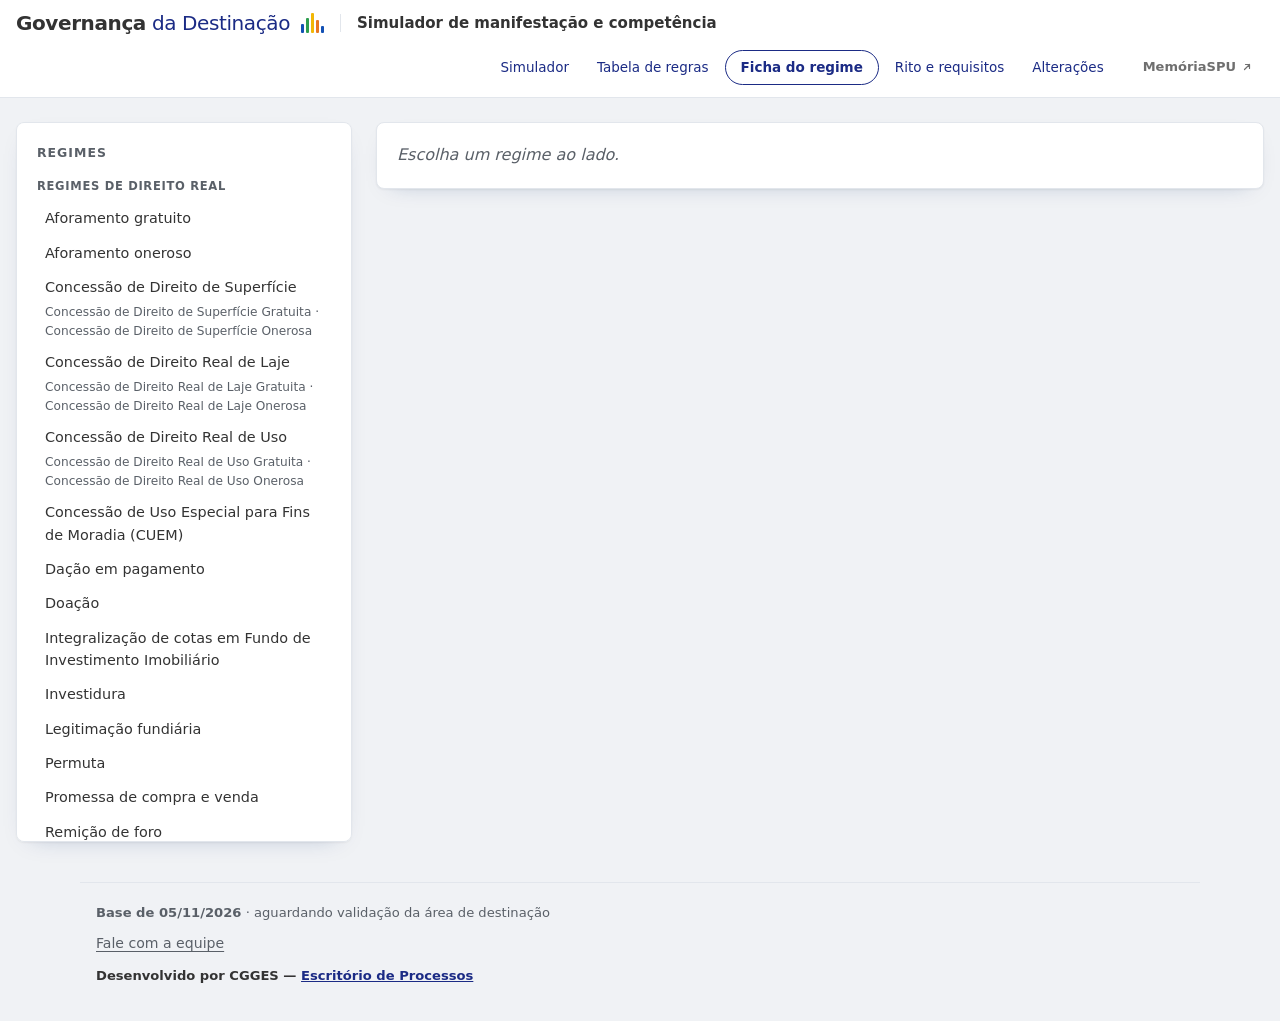
==== ficha.html @ db15897f "botões: "Fale com a equipe" nas cinco, e o rodapé leva ao Escritório Nome decidido por Juarez em 13/" ====
<!doctype html>
<html lang="pt-BR">
<head>
<meta charset="utf-8">
<meta name="viewport" content="width=device-width, initial-scale=1">
<title>Ficha do regime — Governança da Destinação</title>
<link rel="stylesheet" href="estilo.css?v=401c1628ce">
<style>
  /* Ponteiro para o MemóriaSPU. Não é aba desta ferramenta: leva para fora, e por isso
     fica separado das demais e carrega a seta. Sem variável de cor, para ficar igual
     nos dois temas e em qualquer uma das ferramentas. */
  .mem-topo { display:inline-flex; align-items:center; gap:5px; font:inherit; font-size:13px;
    font-weight:600; color:inherit; opacity:.7; text-decoration:none; white-space:nowrap;
    padding:5px 10px; border-radius:7px; border:1px solid transparent; }
  .mem-topo:hover { opacity:1; background:rgb(128 128 128 / .13); }
  .mem-topo svg { width:12px; height:12px; flex:none; }
</style>
</head>
<body>

<header class="topo">
  <div class="faixa">
    <a class="marca" href="index.html">
      <span class="marca-nome"><b>Governança</b> <span>da Destinação</span></span>
      <span class="marca-barras" aria-hidden="true">
        <i style="height:9px;background:var(--marca-1)"></i>
        <i style="height:15px;background:var(--marca-2)"></i>
        <i style="height:20px;background:var(--marca-3)"></i>
        <i style="height:13px;background:var(--marca-4)"></i>
        <i style="height:7px;background:var(--marca-1)"></i>
      </span>
    </a>
    <div class="modulo">
      <strong>Simulador de manifestação e competência</strong>
    </div>
    <nav class="abas">
      <a href="index.html">Simulador</a>
      <a href="tabela.html">Tabela de regras</a>
      <a href="ficha.html" aria-current="page">Ficha do regime</a>
      <a href="rito.html">Rito e requisitos</a>
      <a href="mudancas.html">Alterações</a>
    </nav>
    <a class="mem-topo" href="https://memoria-spu.gestao.gov.br/" title="MemóriaSPU — o acervo institucional da SPU: normas, pareceres e publicações, em um lugar só">MemóriaSPU <svg viewBox="0 0 24 24" fill="none" stroke="currentColor" stroke-width="2.4" stroke-linecap="round" stroke-linejoin="round" aria-hidden="true"><path d="M7 17 17 7M9 7h8v8"/></svg></a>
  </div>
</header>

<main class="largo">
  <div class="colunas-ficha">

    <nav class="consulta indice" id="indice-caixa">
      <h2>Regimes</h2>
      <div id="indice"></div>
      <p class="aviso-campos">Submodalidades cuja regra é idêntica à da irmã aparecem
      como o regime, com as duas nomeadas abaixo.</p>
    </nav>

    <div class="saida" id="ficha">
      <p class="vazio">Escolha um regime ao lado.</p>
    </div>

  </div>
</main>

<footer class="rodape">
  <p class="linha-base">
    <strong id="versao"></strong> ·
    <span id="situacao-base"></span>
  </p>
  <p class="relato"><button type="button" id="relatar" class="botao-relato">Fale com a equipe</button></p>
  <p class="assinatura">Desenvolvido por CGGES — <a href="https://spu-projetoseprocessos.github.io/escritorio/">Escritório de Processos</a></p>
</footer>

<script src="base.js?v=401c1628ce"></script>
<script src="rotulos.js?v=401c1628ce"></script>
<script src="spu-caixinha.js?v=401c1628ce"></script>
<script src="ficha.js?v=401c1628ce"></script>
</body>
</html>
---- estilo.css ----
:root {
  /* Paleta do SPUProcessos. Os nomes antigos continuam, apontando para as cores
     de lá, para a folha inteira adotar a identidade de uma vez. */
  --fg: #333333;        --tinta: #333333;
  --fg-muted: #5a6068;  --tinta-fraca: #5a6068;
  --border: #e2e6ec;    --linha: #e2e6ec;
  --bg: #f0f2f5;        --fundo: #f0f2f5;
  --surface: #ffffff;   --papel: #ffffff;
  --accent: #1b2b85;    --azul: #1b2b85;
  --accent-claro: #5992ed;
  --accent-soft: #e8f0ff; --azul-claro: #e8f0ff;
  --ok: #168821;
  --meio: #9a6700;      --ambar: #9a6700;
  --ambar-claro: #fff6e3;
  --vermelho: #953735;
  --vermelho-claro: #fbeded;
  --marca-1: #1351b4; --marca-2: #2e9e4f; --marca-3: #f2b705; --marca-4: #e8771f;
  --sombra: 0 1px 2px rgba(28,28,28,.05), 0 8px 24px -16px rgba(12,50,111,.35);
  --fonte-ui: "Raleway", system-ui, -apple-system, "Segoe UI", sans-serif;
}

* { box-sizing: border-box; }

body {
  margin: 0;
  background: var(--fundo);
  color: var(--tinta);
  font: 16px/1.55 var(--fonte-ui);
}

.topo {
  position: sticky;
  top: 0;
  z-index: 15;
  background: var(--surface);
  border-bottom: 1px solid var(--border);
}
.faixa {
  max-width: 1320px;
  margin: 0 auto;
  padding: 12px 1rem;
  display: flex;
  align-items: center;
  gap: 16px;
  flex-wrap: wrap;
}
.marca { display: flex; align-items: center; gap: 11px; min-width: 0; text-decoration: none; }
.marca-nome { font-size: 20px; line-height: 1.1; letter-spacing: -0.02em; white-space: nowrap; }
.marca-nome b { font-weight: 700; color: var(--fg); }
.marca-nome span { font-weight: 400; color: var(--accent); }
.marca-barras { display: flex; align-items: flex-end; gap: 2px; height: 20px; flex: none; }
.marca-barras i { width: 3px; border-radius: 1px; display: block; }
.modulo { padding-left: 16px; border-left: 1px solid var(--border); min-width: 0; }
.modulo strong { display: block; font-size: 15px; font-weight: 600; line-height: 1.25; }
.modulo span { display: block; font-size: 12.5px; color: var(--fg-muted); line-height: 1.3; }

main { max-width: 1320px; margin: 0 auto; padding: 1.5rem 1rem 2.5rem; }

.colunas {
  display: grid;
  grid-template-columns: minmax(0, 26rem) minmax(0, 1fr);
  gap: 1.5rem;
  align-items: start;
}
@media (max-width: 860px) {
  .colunas { grid-template-columns: 1fr; }
}

h2 {
  margin: 0 0 1rem;
  font-size: 0.78rem;
  text-transform: uppercase;
  letter-spacing: 0.08em;
  color: var(--tinta-fraca);
  font-weight: 700;
}

.consulta, .saida {
  background: var(--papel);
  border: 1px solid var(--border);
  border-radius: 8px;
  padding: 1.25rem;
  box-shadow: var(--sombra);
}

/* ----------------------------------------------------------------- campos */

.campo { margin-bottom: 0.85rem; }
.campo > label.pergunta {
  display: block;
  font-weight: 600;
  font-size: 0.95rem;
  margin-bottom: 0.4rem;
}
.nota-campo {
  margin: -0.15rem 0 0.5rem;
  font-size: 0.82rem;
  color: var(--tinta-fraca);
}

select, input[type="number"] {
  width: 100%;
  padding: 0.5rem 0.6rem;
  font: inherit;
  font-size: 0.95rem;
  color: var(--tinta);
  background: var(--papel);
  border: 1px solid #b9bcc2;
  border-radius: 4px;
}
select:focus, input:focus { outline: 2px solid var(--azul); outline-offset: 1px; }

.linha-numero { display: flex; align-items: center; gap: 0.5rem; }
.linha-numero .unidade { color: var(--tinta-fraca); font-size: 0.9rem; }
.eco { margin: 0.3rem 0 0; font-size: 0.85rem; color: var(--azul); font-weight: 600; }

/* As opções são metade da altura do formulário: 580 px dos 1115 da venda.
   Compactá-las devolve mais rolagem do que alargar a coluna. */
.opcao {
  display: flex;
  gap: 0.55rem;
  align-items: flex-start;
  padding: 0.25rem 0.5rem;
  border: 1px solid var(--linha);
  border-radius: 4px;
  margin-bottom: 0.2rem;
  font-size: 0.88rem;
  font-weight: 400;
  cursor: pointer;
}
.opcao:hover { background: var(--azul-claro); }
.opcao input { margin: 0.25rem 0 0; flex: none; }

.aviso-campos {
  margin: 1.25rem 0 0;
  padding-top: 0.9rem;
  border-top: 1px solid var(--linha);
  font-size: 0.8rem;
  color: var(--tinta-fraca);
}

/* -------------------------------------------------------------- resultado */

.vazio { color: var(--tinta-fraca); font-style: italic; margin: 0; }
/* O que falta responder, um por linha. Sem itálico: são as perguntas
   inteiras, e pergunta longa em itálico cansa de ler. */
.falta { margin: 0.4rem 0 0; padding-left: 1.3rem; color: var(--tinta); }
.falta li { margin-bottom: 0.3rem; line-height: 1.45; }

.bloco {
  border: 1px solid var(--linha);
  border-left: 4px solid var(--linha);
  border-radius: 4px;
  padding: 0.9rem 1rem;
  margin-bottom: 1rem;
}
.bloco h3 {
  margin: 0 0 0.35rem;
  font-size: 0.74rem;
  text-transform: uppercase;
  letter-spacing: 0.07em;
  color: var(--tinta-fraca);
}
.bloco.destaque { border-left-color: var(--azul); background: var(--azul-claro); }
.bloco.neutro { border-left-color: #9aa0a8; }
.bloco.colisao { border-left-color: var(--vermelho); background: var(--vermelho-claro); }
.bloco.ressalva { border-left-color: var(--ambar); background: var(--ambar-claro); }
.bloco.nota { border-left-color: #9aa0a8; }

.resposta { margin: 0; font-size: 1.15rem; font-weight: 600; line-height: 1.35; }
.resposta-menor { margin: 0; font-size: 1rem; font-weight: 600; }

.explica { margin: 0.5rem 0 0; font-size: 0.86rem; color: var(--tinta-fraca); }

.fundamentos { margin-top: 0.75rem; padding-top: 0.6rem; border-top: 1px dashed var(--linha); }
.fundamento { margin: 0 0 0.3rem; font-size: 0.84rem; }
.fundamento.preterido { color: var(--tinta-fraca); }
.origem { margin: 0 0 0.3rem; font-size: 0.82rem; color: var(--tinta-fraca); }
.pendencia { margin: 0.3rem 0 0; font-size: 0.82rem; color: var(--vermelho); }

.hipoteses { margin: 0.6rem 0 0; padding-left: 1.1rem; }
.hipoteses li { margin-bottom: 0.7rem; font-size: 0.9rem; }

/* ----------------------------------------------------------------- rodapé */

.rodape {
  max-width: 1120px;
  margin: 0 auto;
  padding: 1.25rem 1rem 2rem;
  border-top: 1px solid var(--linha);
  font-size: 0.82rem;
  color: var(--tinta-fraca);
}
.rodape p { margin: 0 0 0.2rem; }
.rodape .assinatura { margin-top: 0.7rem; font-weight: 600; color: var(--tinta); }
/* O nome do Escritório leva à página dele. Sublinhado e na cor de link:
   dentro de uma linha em negrito, só a cor não bastaria para distinguir. */
.rodape .assinatura a { color: var(--azul); text-decoration: underline; }

/* ------------------------------------------------------------- navegação */

.abas { margin-left: auto; display: flex; align-items: center; gap: 4px; flex: none; }
.abas a {
  font-size: 13.5px; font-weight: 500; color: var(--accent); text-decoration: none;
  border-radius: 999px; padding: 7px 12px; white-space: nowrap;
}
.abas a:hover { background: var(--accent-soft); }
.abas a[aria-current="page"] { border: 1px solid var(--accent); font-weight: 600; padding: 6px 15px; }

/* --------------------------------------------------------- tabela de regras */

main.largo { max-width: 1320px; }

.filtros { margin-bottom: 1.25rem; }
.grade-filtros {
  display: grid;
  grid-template-columns: repeat(auto-fit, minmax(13rem, 1fr));
  gap: 0.9rem;
}
.grade-filtros .campo { margin-bottom: 0; }
.campo-botao { display: flex; align-items: flex-end; }
input[type="search"] {
  width: 100%;
  padding: 0.5rem 0.6rem;
  font: inherit;
  font-size: 0.95rem;
  border: 1px solid #b9bcc2;
  border-radius: 4px;
}
button {
  font: inherit; font-size: 13.5px; font-weight: 600;
  padding: 7px 16px; border: 0; border-radius: 999px;
  background: var(--accent-soft); color: var(--accent); cursor: pointer;
}
button:hover { background: #d7e4fb; }
.contagem {
  margin: 0.9rem 0 0;
  padding-top: 0.8rem;
  border-top: 1px solid var(--linha);
  font-size: 0.85rem;
  font-weight: 600;
  color: var(--tinta-fraca);
}

.rolagem {
  background: var(--papel);
  border: 1px solid var(--linha);
  border-radius: 6px;
  overflow-x: auto;
}
table.regras { border-collapse: collapse; width: 100%; font-size: 0.86rem; }
table.regras th {
  text-align: left;
  vertical-align: bottom;
  padding: 0.6rem 0.7rem;
  background: var(--fundo);
  border-bottom: 2px solid var(--linha);
  font-size: 0.72rem;
  text-transform: uppercase;
  letter-spacing: 0.06em;
  color: var(--tinta-fraca);
  position: sticky;
  top: 0;
}
table.regras td {
  padding: 0.6rem 0.7rem;
  border-bottom: 1px solid var(--linha);
  vertical-align: top;
}
table.regras tbody tr:hover { background: var(--azul-claro); }

.col-regra { white-space: nowrap; }
.id-regra { font-family: ui-monospace, SFMono-Regular, Menlo, monospace; font-size: 0.8rem; }
.col-materia { min-width: 11rem; }
.col-dim { white-space: nowrap; }
.col-faixa { min-width: 10rem; }
.col-cond { min-width: 16rem; }
.col-resultado { min-width: 9rem; }
.col-origem { min-width: 13rem; }
.col-origem summary { cursor: pointer; color: var(--azul); font-size: 0.82rem; }
.col-origem p { margin: 0.4rem 0 0; }
.menor { font-size: 0.8rem; color: var(--tinta-fraca); margin-top: 0.25rem; }

.etiqueta {
  display: inline-block;
  margin-top: 0.3rem;
  margin-right: 0.25rem;
  padding: 0.05rem 0.4rem;
  border-radius: 3px;
  font-size: 0.7rem;
  font-weight: 700;
  text-transform: uppercase;
  letter-spacing: 0.04em;
}
.etiqueta.pend { background: var(--vermelho-claro); color: var(--vermelho); }
.etiqueta.coringa { background: var(--ambar-claro); color: var(--ambar); }
.etiqueta.alt { background: var(--azul-claro); color: var(--azul); }

/* ------------------------------------------------------- ficha da matéria */

.colunas-ficha {
  display: grid;
  grid-template-columns: minmax(0, 21rem) minmax(0, 1fr);
  gap: 1.5rem;
  align-items: start;
}
@media (max-width: 920px) {
  .colunas-ficha { grid-template-columns: 1fr; }
}

.indice { max-height: 80vh; overflow-y: auto; position: sticky; top: 1rem; }
.indice h3 {
  margin: 1.1rem 0 0.4rem;
  font-size: 0.72rem;
  text-transform: uppercase;
  letter-spacing: 0.06em;
  color: var(--tinta-fraca);
}
.indice h3:first-of-type { margin-top: 0; }
.lista-materias { list-style: none; margin: 0; padding: 0; }
.lista-materias li { margin-bottom: 0.15rem; }
.lista-materias a {
  display: block;
  padding: 0.3rem 0.5rem;
  border-radius: 4px;
  color: var(--tinta);
  text-decoration: none;
  font-size: 0.9rem;
}
.lista-materias a:hover { background: var(--azul-claro); }
.lista-materias a[aria-current="page"] {
  background: var(--azul);
  color: #fff;
  font-weight: 600;
}
.lista-materias .subs {
  display: block;
  padding: 0 0.5rem 0.2rem;
  font-size: 0.76rem;
  color: var(--tinta-fraca);
}

.cabeca-ficha { margin-bottom: 1.25rem; }
.titulo-ficha {
  margin: 0;
  font-size: 1.3rem;
  font-weight: 600;
  text-transform: none;
  letter-spacing: -0.01em;
  color: var(--tinta);
}
.cabeca-ficha .meta { margin: 0.25rem 0 0; font-size: 0.84rem; color: var(--tinta-fraca); }
.acoes { margin: 0.8rem 0 0; display: flex; flex-wrap: wrap; gap: 0.5rem; }
.botao-link {
  font-size: 0.85rem;
  padding: 0.35rem 0.75rem;
  border: 1px solid var(--azul);
  border-radius: 4px;
  color: var(--azul);
  text-decoration: none;
}
.botao-link:hover { background: var(--azul-claro); }

.campos-ficha { margin: 0; padding-left: 1.15rem; font-size: 0.92rem; }
.campos-ficha li { margin-bottom: 0.3rem; }

.bloco table.regras { margin-top: 0.6rem; font-size: 0.84rem; }
.bloco table.regras th { position: static; }
.rolagem-interna { overflow-x: auto; margin-top: 0.6rem; }
.rolagem-interna table.regras { margin-top: 0; }

/* ------------------------------------------------------- rito e requisitos */

#rito .bloco { background: var(--papel); }

ol.passos { margin: 0.8rem 0 0; padding-left: 1.4rem; }
ol.passos li { margin-bottom: 1rem; }
.passo-quem { font-weight: 600; font-size: 0.95rem; }
.passo-oque { font-size: 0.92rem; margin-top: 0.15rem; }

.norma {
  border-top: 1px solid var(--linha);
  padding-top: 0.8rem;
  margin-top: 0.8rem;
}
.norma:first-of-type { border-top: 0; padding-top: 0.3rem; margin-top: 0.3rem; }
.norma-cab { display: flex; flex-wrap: wrap; gap: 0.5rem; align-items: baseline; }
.norma-tema { margin: 0.1rem 0 0.35rem; font-size: 0.9rem; color: var(--azul); }
.norma .explica { margin-top: 0; color: var(--tinta); font-size: 0.89rem; }

/* ------------------------------------------------------ rito: título e fluxo */

.titulo-pagina { margin: 0 0 4px; font-size: 1.5rem; line-height: 1.25; font-weight: 600; }
.sub-pagina { margin: 0 0 16px; color: var(--fg-muted); max-width: 60ch; }
.etiquetas { margin: 0 0 24px; display: flex; flex-wrap: wrap; gap: 8px; }
.etiqueta-norma {
  background: var(--accent-soft); color: var(--accent);
  border-radius: 999px; padding: 4px 12px; font-size: 0.85rem; font-weight: 600;
}

ol.fluxo { position: relative; margin: 0 0 24px; padding: 0; list-style: none; }
ol.fluxo:before {
  content: ""; position: absolute; left: 19px; top: 8px; bottom: 8px;
  width: 3px; background: var(--border);
}
.passo { position: relative; padding-left: 56px; margin-bottom: 18px; }
.passo-n {
  position: absolute; left: 0; top: 0; width: 40px; height: 40px; border-radius: 50%;
  background: var(--accent); color: #fff; display: flex; align-items: center;
  justify-content: center; font-weight: 700; border: 3px solid var(--bg);
}
.passo-n.decisao { background: var(--meio); }
.passo-n.posterior { background: var(--ok); }
.passo-cartao {
  background: var(--surface); border: 1px solid var(--border); border-radius: 12px;
  padding: 14px 16px; box-shadow: var(--sombra);
}
.passo.decisao .passo-cartao { border-left: 5px solid var(--meio); }
.passo-quem {
  margin: 0 0 2px; font-size: 0.78rem; font-weight: 700; letter-spacing: 0.04em;
  text-transform: uppercase; color: var(--accent);
}
.passo-titulo {
  margin: 0 0 6px;
  font-size: 1.05rem;
  font-weight: 600;
  /* a regra geral de h2 põe versalete e caixa alta; aqui é título de cartão */
  text-transform: none;
  letter-spacing: normal;
  color: var(--fg);
}
.passo-detalhes { margin: 4px 0 0; padding-left: 18px; font-size: 0.93rem; }
.passo-detalhes li { margin: 2px 0; }
.ramos { display: grid; grid-template-columns: 1fr 1fr; gap: 10px; margin-top: 10px; }
@media (max-width: 600px) { .ramos { grid-template-columns: 1fr; } }
.ramo { border-radius: 10px; padding: 10px 12px; font-size: 0.92rem; }
.ramo strong { display: block; margin-bottom: 2px; }
.ramo.sim { background: #e3f4ea; border: 1px solid var(--ok); }
.ramo.sim strong { color: var(--ok); }
.ramo.nao { background: var(--vermelho-claro); border: 1px solid var(--vermelho); }
.ramo.nao strong { color: var(--vermelho); }
.fonte {
  display: inline-block; margin-top: 8px; font-size: 0.78rem; color: var(--fg-muted);
  background: var(--bg); border-radius: 6px; padding: 2px 8px;
}

/* ------------------------------------------- relatar algo estranho

   Botão discreto: quem consulta não veio reclamar, veio instruir processo.
   Fica sublinhado para se dar a entender como botão sem pesar na tela. */

.relato { margin: 1rem 0 0; }
.rodape .relato { margin: 0.6rem 0 0; }
.botao-relato {
  background: none;
  padding: 0;
  font-size: 0.88rem;
  font-weight: 500;
  color: var(--tinta-fraca);
  text-decoration: underline;
  text-underline-offset: 3px;
}
.botao-relato:hover { background: none; color: var(--azul); }
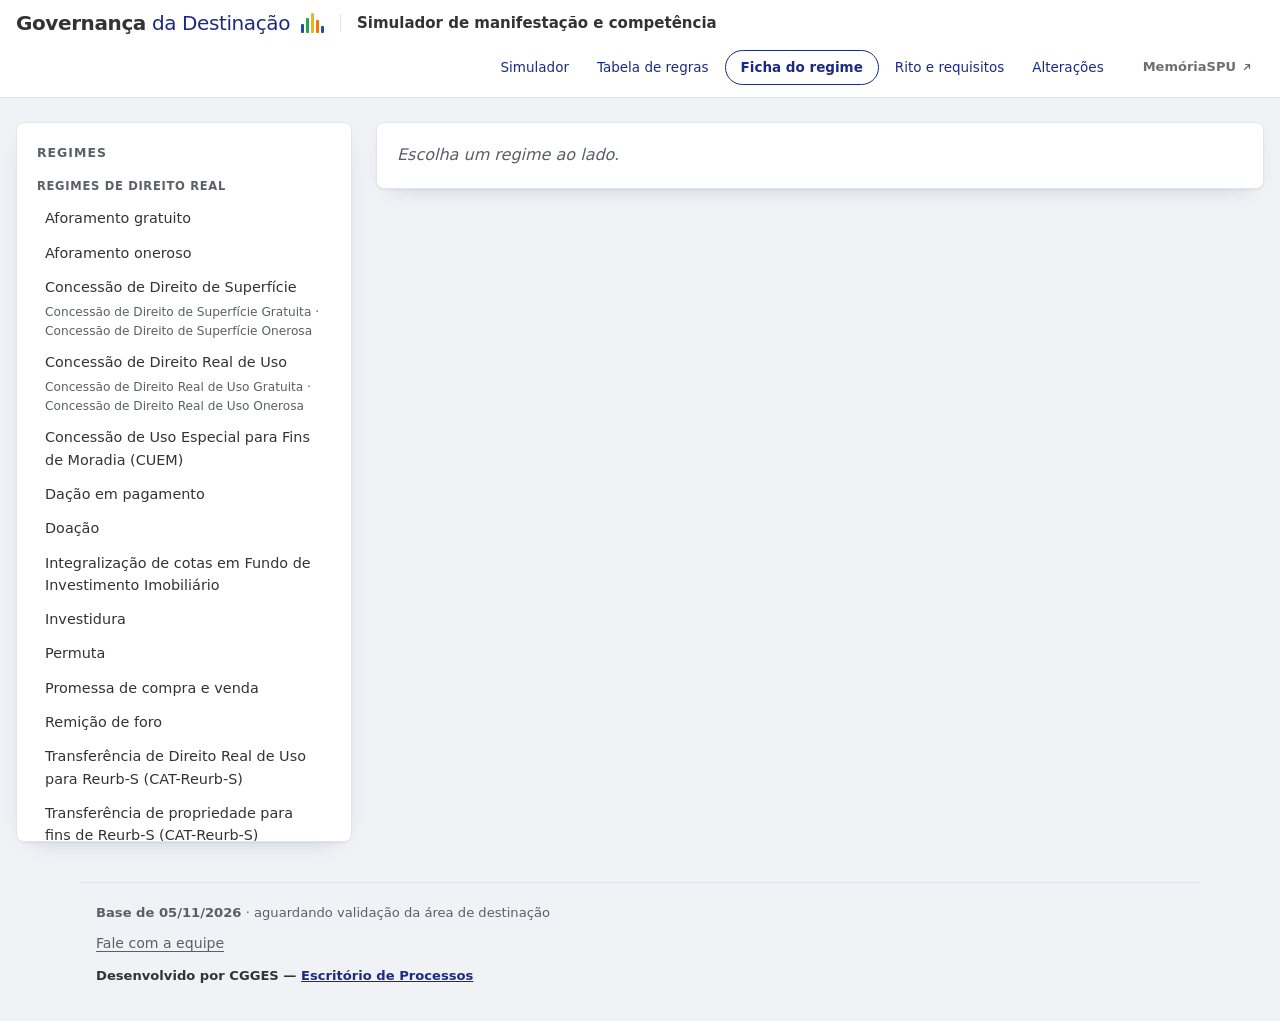
==== commit 0fe31e5a: "retorno da área: laje e legitimação fora, CAT-Reurb-S, Reurb-S na finalidade, valor filtra perguntas" ====
--- a/ficha.html
+++ b/ficha.html
@@ -3,8 +3,10 @@
 <head>
 <meta charset="utf-8">
 <meta name="viewport" content="width=device-width, initial-scale=1">
+<meta name="spu-versao" content="47a07c20b2">
+<script src="versao.js?v=47a07c20b2"></script>
 <title>Ficha do regime — Governança da Destinação</title>
-<link rel="stylesheet" href="estilo.css?v=401c1628ce">
+<link rel="stylesheet" href="estilo.css?v=47a07c20b2">
 <style>
   /* Ponteiro para o MemóriaSPU. Não é aba desta ferramenta: leva para fora, e por isso
      fica separado das demais e carrega a seta. Sem variável de cor, para ficar igual
@@ -70,9 +72,9 @@
   <p class="assinatura">Desenvolvido por CGGES — <a href="https://spu-projetoseprocessos.github.io/escritorio/">Escritório de Processos</a></p>
 </footer>
 
-<script src="base.js?v=401c1628ce"></script>
-<script src="rotulos.js?v=401c1628ce"></script>
-<script src="spu-caixinha.js?v=401c1628ce"></script>
-<script src="ficha.js?v=401c1628ce"></script>
+<script src="base.js?v=47a07c20b2"></script>
+<script src="rotulos.js?v=47a07c20b2"></script>
+<script src="spu-caixinha.js?v=47a07c20b2"></script>
+<script src="ficha.js?v=47a07c20b2"></script>
 </body>
 </html>
--- a/estilo.css
+++ b/estilo.css
@@ -461,3 +461,44 @@
   text-underline-offset: 3px;
 }
 .botao-relato:hover { background: none; color: var(--azul); }
+
+/* ------------------------------------------------- aviso de uso da resposta
+   Faixa com selo à esquerda, escolhida por Juarez em 17/11/2026 entre três
+   formas. Fica no fim da resposta e da ficha, e no alto da tabela — depois de
+   309 linhas de tabela ninguém a veria.
+
+   Azul, e não âmbar nem vermelho: nesta folha essas duas cores significam
+   ressalva e alarme do caso, e um aviso que aparece sempre naquelas cores
+   faria as duas pararem de alarmar. O destaque vem do selo cheio, que é o
+   único lugar da folha com texto branco sobre azul fora dos botões. */
+.aviso-uso {
+  display: flex;
+  gap: 0.8rem;
+  align-items: flex-start;
+  margin-top: 1.1rem;
+  padding: 0.85rem 1rem;
+  background: var(--azul-claro);
+  border-radius: 5px;
+}
+.aviso-uso .marca {
+  flex: none;
+  margin-top: 0.15rem;
+  padding: 0.2rem 0.45rem;
+  border-radius: 3px;
+  background: var(--azul);
+  color: #fff;
+  font-size: 0.72rem;
+  font-weight: 700;
+  letter-spacing: 0.08em;
+  text-transform: uppercase;
+}
+.aviso-uso p { margin: 0; font-size: 0.95rem; line-height: 1.5; color: var(--tinta); }
+.aviso-uso p + p { margin-top: 0.3rem; }
+
+/* Na tabela a faixa fica entre a contagem e a tabela, e sem a margem de cima
+   encosta na contagem. */
+#aviso-uso .aviso-uso { margin: 0.6rem 0 0.9rem; }
+
+@media (max-width: 560px) {
+  .aviso-uso { flex-direction: column; gap: 0.5rem; }
+}
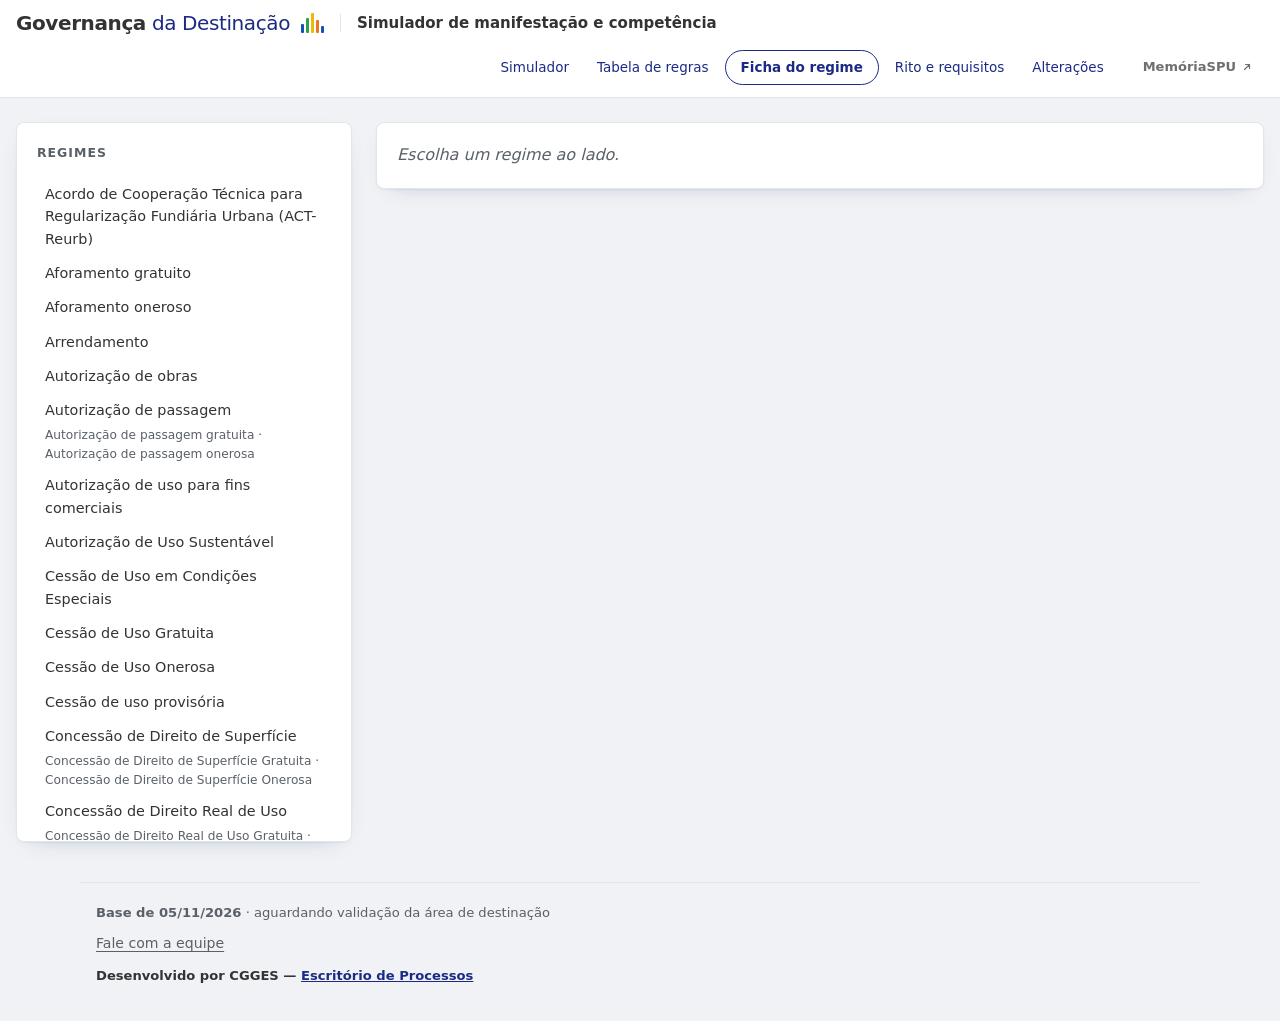
==== commit e20eb1f8: "regimes em ordem alfabética no simulador e na ficha O seletor do simulador e o índice da ficha deixa" ====
--- a/ficha.html
+++ b/ficha.html
@@ -3,10 +3,10 @@
 <head>
 <meta charset="utf-8">
 <meta name="viewport" content="width=device-width, initial-scale=1">
-<meta name="spu-versao" content="47a07c20b2">
-<script src="versao.js?v=47a07c20b2"></script>
+<meta name="spu-versao" content="1055362d66">
+<script src="versao.js?v=1055362d66"></script>
 <title>Ficha do regime — Governança da Destinação</title>
-<link rel="stylesheet" href="estilo.css?v=47a07c20b2">
+<link rel="stylesheet" href="estilo.css?v=1055362d66">
 <style>
   /* Ponteiro para o MemóriaSPU. Não é aba desta ferramenta: leva para fora, e por isso
      fica separado das demais e carrega a seta. Sem variável de cor, para ficar igual
@@ -72,9 +72,9 @@
   <p class="assinatura">Desenvolvido por CGGES — <a href="https://spu-projetoseprocessos.github.io/escritorio/">Escritório de Processos</a></p>
 </footer>
 
-<script src="base.js?v=47a07c20b2"></script>
-<script src="rotulos.js?v=47a07c20b2"></script>
-<script src="spu-caixinha.js?v=47a07c20b2"></script>
-<script src="ficha.js?v=47a07c20b2"></script>
+<script src="base.js?v=1055362d66"></script>
+<script src="rotulos.js?v=1055362d66"></script>
+<script src="spu-caixinha.js?v=1055362d66"></script>
+<script src="ficha.js?v=1055362d66"></script>
 </body>
 </html>
